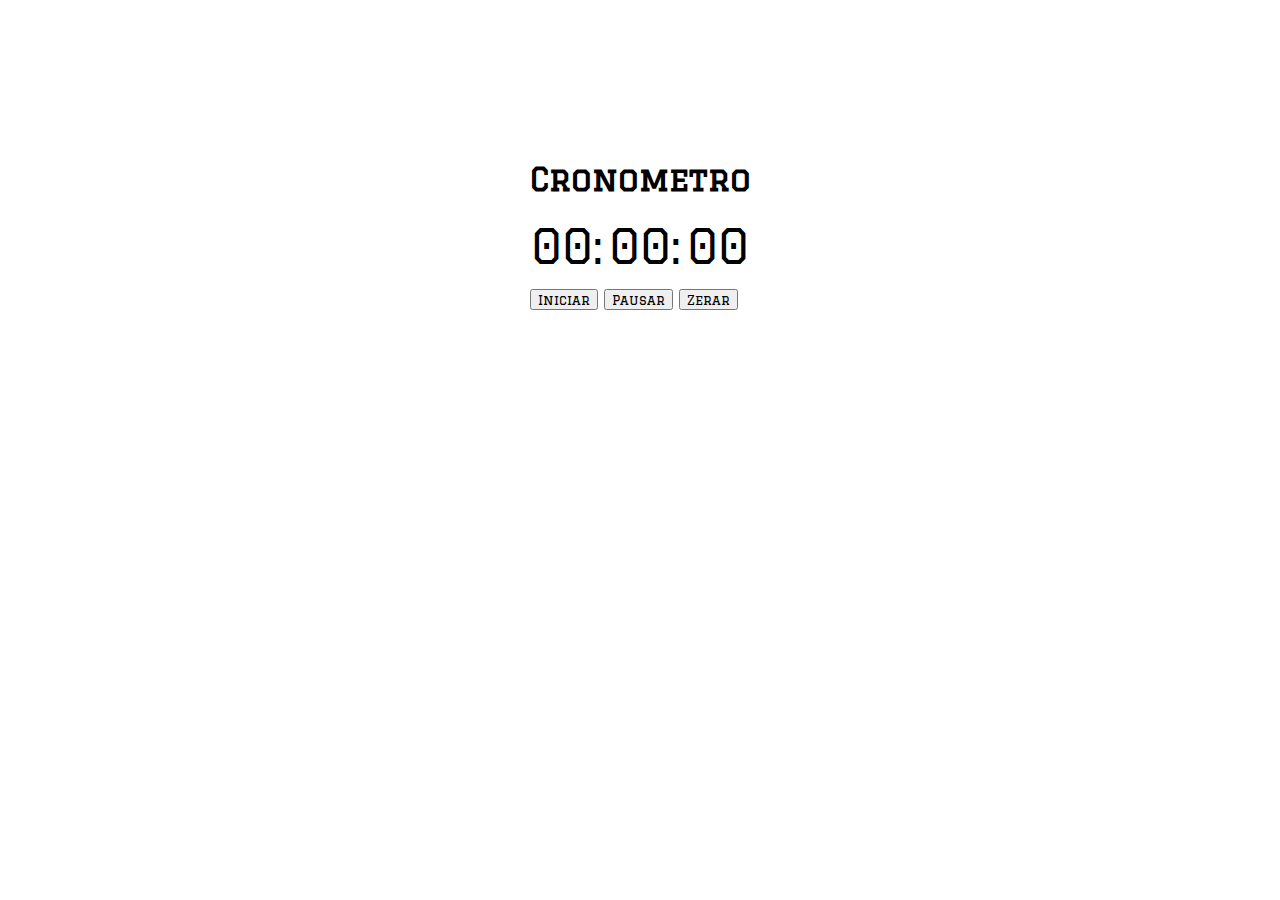
==== index.html @ fa7094e3 "." ====
<!DOCTYPE html>
<html lang="pt-br">
<head>
    <meta charset="UTF-8">
    <meta name="viewport" content="width=device-width, initial-scale=1.0">
    <title>Cronometro</title>
    <link rel="stylesheet" href="style.css">
</head>
<body>
        <section id="container-geral">
            <section id="container-cronometro">
                <h1>Cronometro</h1>
              
                <p id="contadores">
                    <span class="minuto relogio">00:</span>
                    <span class="segundo relogio">00:</span>
                    <span class="milisegundo relogio">00</span>
                </p>
               
                <p id="seletores">
                    <button class="iniciar">Iniciar</button>
                    <button class="pausar">Pausar</button>
                    <button class="zerar">Zerar</button>
                </p>
            
            </section>

        </section>

        <script src="script.js"></script>
</body>
</html>
---- style.css ----
@charset "utf-8";
@import url('https://fonts.googleapis.com/css2?family=Graduate&display=swap');

*{
    font-family: 'Graduate', serif;
}

h1{
    text-align: center;
}

#container-geral{
    display: flex;
    justify-content: center;
    align-items: center;
    height: 50vh;
}

#contadores{

    text-align: center;

}

.relogio{
    font-size: 3rem;
}
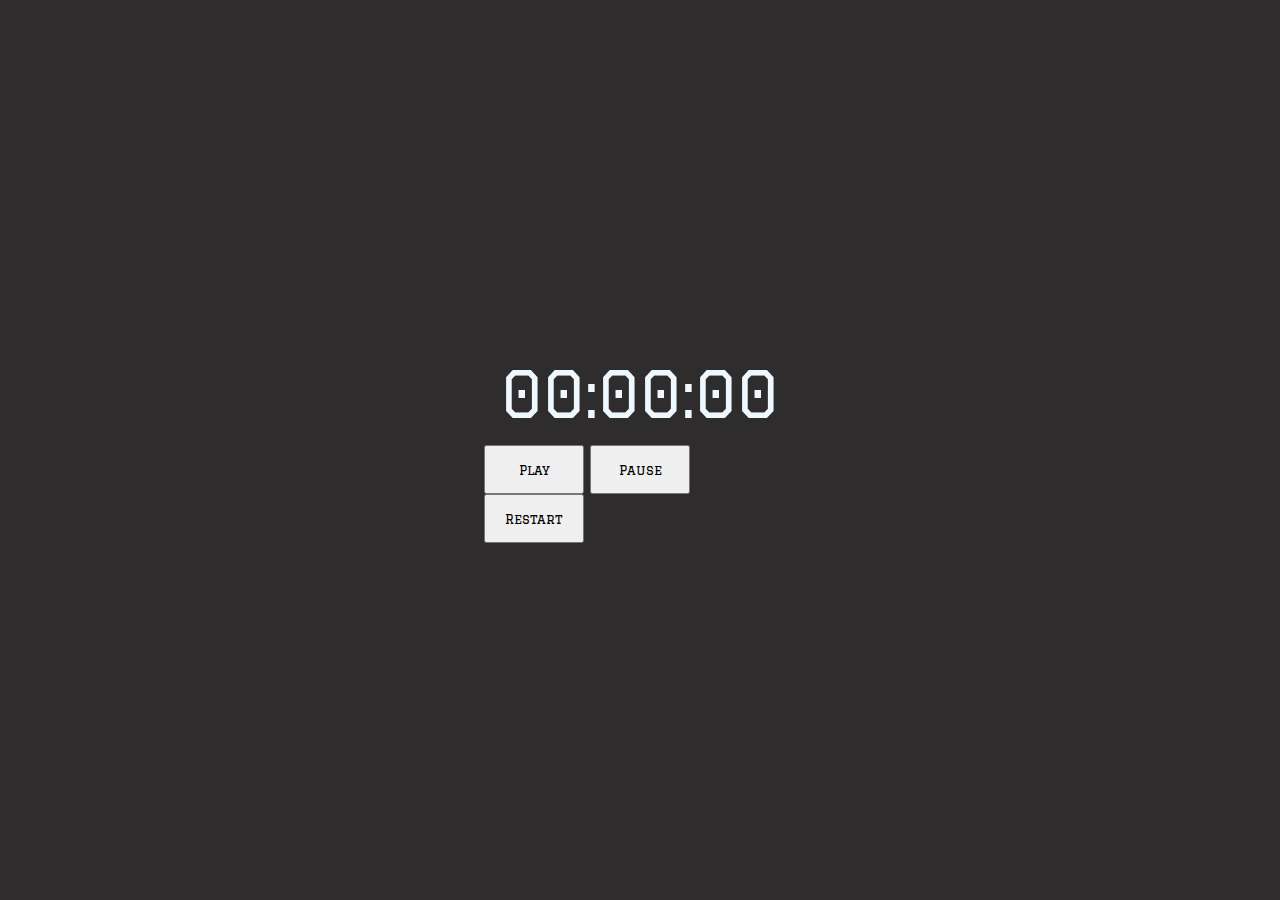
==== commit 8f9f3191: "." ====
--- a/index.html
+++ b/index.html
@@ -9,18 +9,20 @@
 <body>
         <section id="container-geral">
             <section id="container-cronometro">
-                <h1>Cronometro</h1>
-              
-                <p id="contadores">
-                    <span class="minuto relogio">00:</span>
-                    <span class="segundo relogio">00:</span>
-                    <span class="milisegundo relogio">00</span>
-                </p>
-               
+                
+                <div id="contadores">
+                    <div class="minuto relogio">00:</div>
+                    <div class="segundo relogio">00:</div>
+                    <div class="milisegundo relogio">00</div>
+                </div>
+
+                
                 <p id="seletores">
-                    <button class="iniciar">Iniciar</button>
-                    <button class="pausar">Pausar</button>
-                    <button class="zerar">Zerar</button>
+                   
+
+                    <button id="iniciar">Play</button>
+                    <button id="pausar">Pause</button>
+                    <button id="zerar">Restart</button>
                 </p>
             
             </section>
--- a/style.css
+++ b/style.css
@@ -1,27 +1,65 @@
 @charset "utf-8";
 @import url('https://fonts.googleapis.com/css2?family=Graduate&display=swap');
 
-*{
+*{  
+    margin: 0;
+    padding: 0;
+    box-sizing: border-box;
+    color: aliceblue;
     font-family: 'Graduate', serif;
 }
 
-h1{
-    text-align: center;
+body{
+    background-color: #2e2c2c;
+}
+
+#container-cronometro{
+    width: 311.5px;
 }
 
 #container-geral{
     display: flex;
     justify-content: center;
     align-items: center;
-    height: 50vh;
+    height: 100vh;
+    
 }
 
-#contadores{
+#indicadores{
 
     text-align: center;
 
 }
 
+#contadores{
+    display: flex;
+    justify-content: center;
+  
+}
+
+
+#seletores{
+    margin-top: 15px;
+}
+
 .relogio{
-    font-size: 3rem;
+    font-size: 4rem;
 }
+
+button{
+    width: 100px;
+    padding: 15px;
+}
+
+#iniciar{
+    color:black;
+
+}
+
+#pausar{
+    color:black;
+}
+
+#zerar{
+    color:black;
+}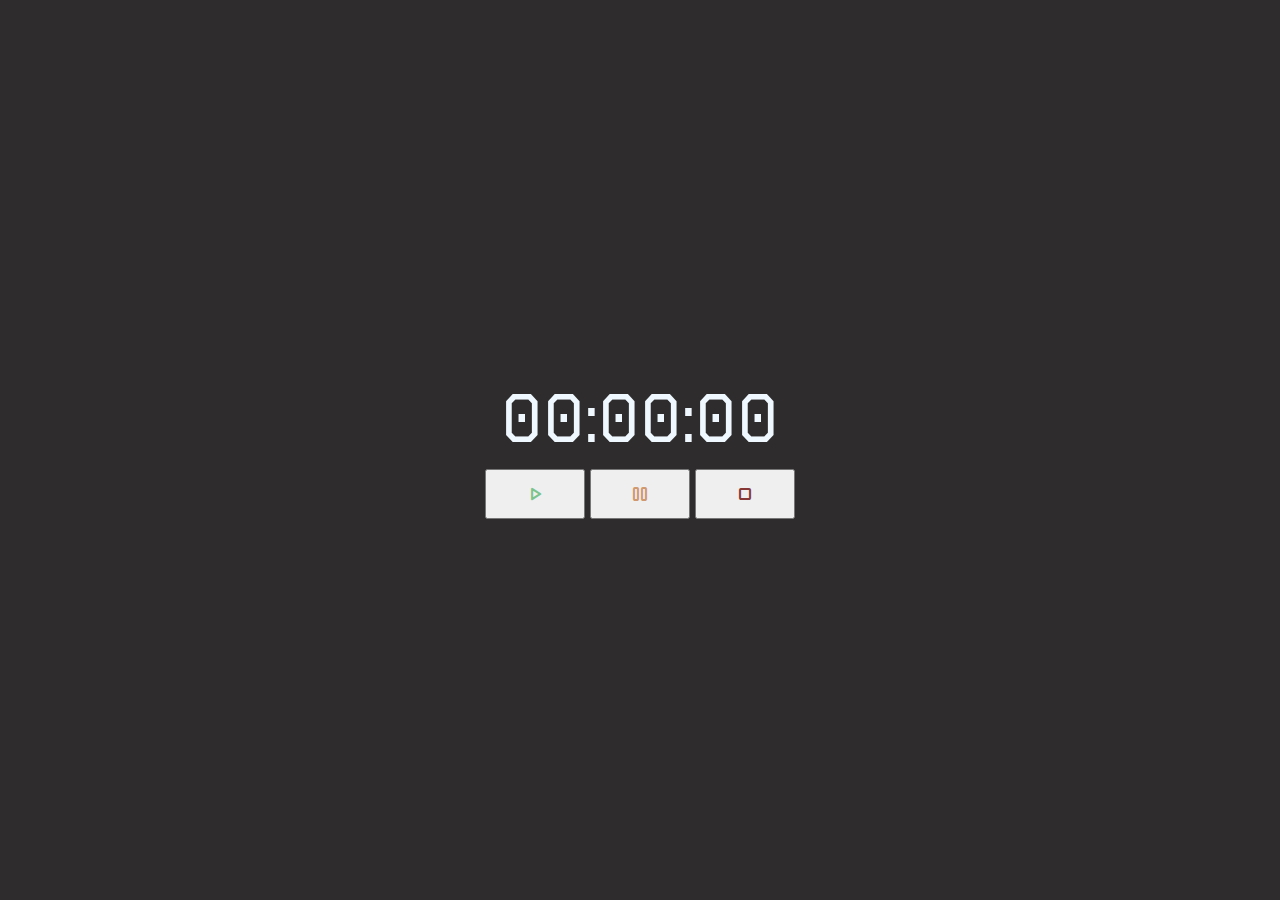
==== commit 2bb30ba8: "." ====
--- a/index.html
+++ b/index.html
@@ -5,6 +5,7 @@
     <meta name="viewport" content="width=device-width, initial-scale=1.0">
     <title>Cronometro</title>
     <link rel="stylesheet" href="style.css">
+    <link rel="stylesheet" href="https://fonts.googleapis.com/css2?family=Material+Symbols+Rounded:opsz,wght,FILL,GRAD@48,600,1,0" />
 </head>
 <body>
         <section id="container-geral">
@@ -16,13 +17,18 @@
                     <div class="milisegundo relogio">00</div>
                 </div>
 
-                
                 <p id="seletores">
-                   
-
-                    <button id="iniciar">Play</button>
-                    <button id="pausar">Pause</button>
-                    <button id="zerar">Restart</button>
+                    <button id="iniciar">
+                        <span class="material-symbols-rounded" id="play">play_arrow</span>
+                    </button>
+                    
+                    <button id="pausar">
+                        <span class="material-symbols-rounded" id="pause">pause</span>
+                    </button>
+                    
+                    <button id="zerar">
+                        <span class="material-symbols-rounded" id="stop">stop</span>
+                    </button>
                 </p>
             
             </section>
--- a/style.css
+++ b/style.css
@@ -39,6 +39,9 @@
 
 
 #seletores{
+    display: flex;
+    justify-content: center;
+    gap: 5px;
     margin-top: 15px;
 }
 
@@ -48,18 +51,30 @@
 
 button{
     width: 100px;
+    height: 50px;
     padding: 15px;
 }
 
-#iniciar{
-    color:black;
-
+.material-symbols-rounded{
+    color: black;
 }
 
-#pausar{
-    color:black;
+#play{
+    color: rgb(122, 196, 140);
 }
 
-#zerar{
+#pause{
+    color: rgb(209, 153, 112);
+}
+
+#stop{
+    color: rgb(136, 55, 55);
+}
+
+#iniciar,#pausar,#zerar{
     color:black;
+    display: flex;
+    justify-content: center;
+    align-items: center;
+
 }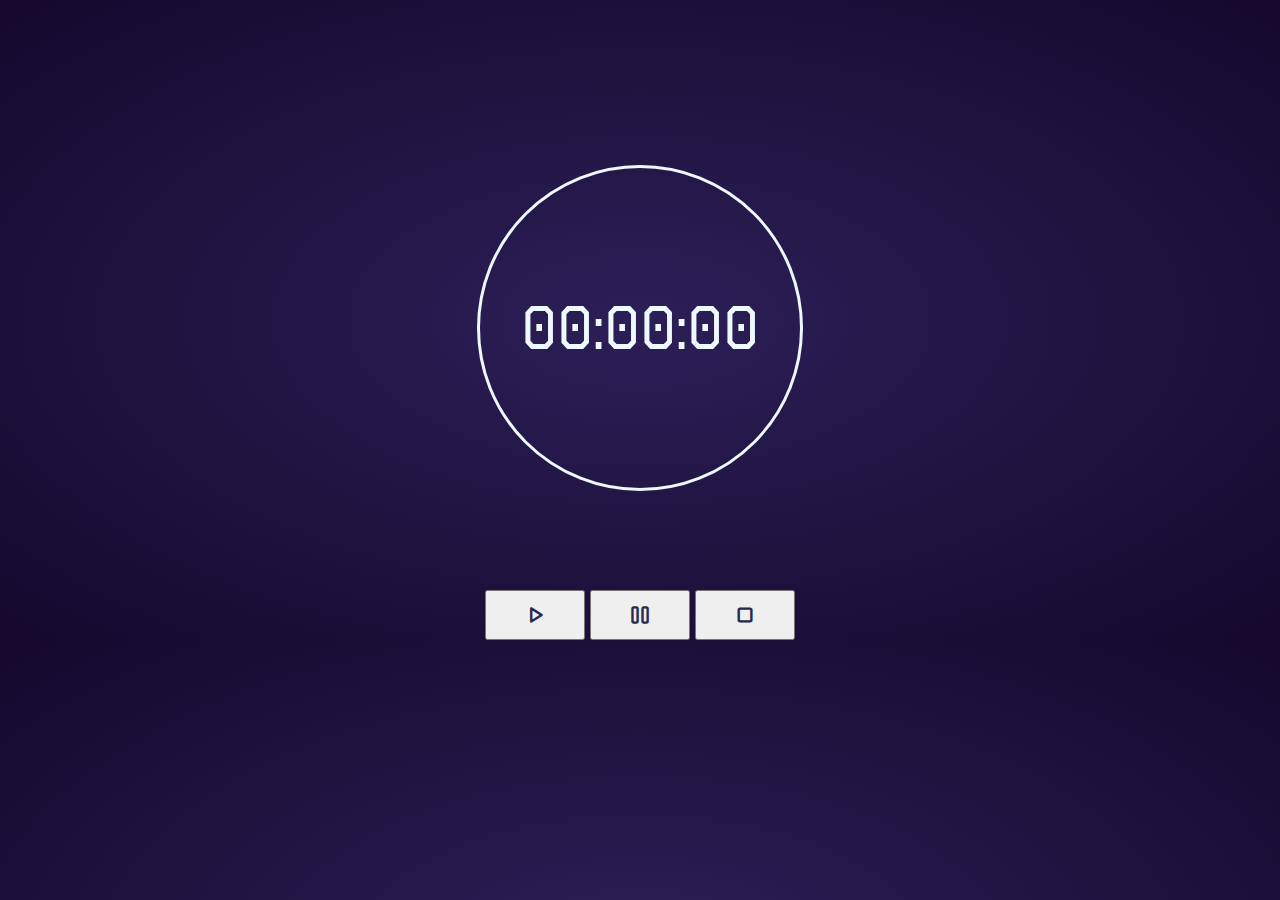
==== commit ea8ef69c: "." ====
--- a/index.html
+++ b/index.html
@@ -9,31 +9,30 @@
 </head>
 <body>
         <section id="container-geral">
-            <section id="container-cronometro">
-                
-                <div id="contadores">
-                    <div class="minuto relogio">00:</div>
-                    <div class="segundo relogio">00:</div>
-                    <div class="milisegundo relogio">00</div>
-                </div>
+           <div id="circulo"></div>
+               <section id="container-cronometro">
+                   <div id="contadores">
+                       <div class="minuto relogio">00:</div>
+                       <div class="segundo relogio">00:</div>
+                       <div class="milisegundo relogio">00</div>
+                   </div>
 
-                <p id="seletores">
-                    <button id="iniciar">
-                        <span class="material-symbols-rounded" id="play">play_arrow</span>
-                    </button>
-                    
-                    <button id="pausar">
-                        <span class="material-symbols-rounded" id="pause">pause</span>
-                    </button>
-                    
-                    <button id="zerar">
-                        <span class="material-symbols-rounded" id="stop">stop</span>
-                    </button>
-                </p>
-            
-            </section>
+               </section>
+        </section>
 
-        </section>
+        <p id="seletores">
+            <button id="iniciar">
+                <span class="material-symbols-rounded" id="play">play_arrow</span>
+            </button>
+    
+            <button id="pausar">
+                <span class="material-symbols-rounded" id="pause">pause</span>
+            </button>
+    
+            <button id="zerar">
+                <span class="material-symbols-rounded" id="stop">stop</span>
+            </button>
+        </p>
 
         <script src="script.js"></script>
 </body>
--- a/style.css
+++ b/style.css
@@ -10,31 +10,37 @@
 }
 
 body{
-    background-color: #2e2c2c;
+    background: radial-gradient(#2b1f57, #15082c);
 }
 
 #container-cronometro{
-    width: 311.5px;
+    width: 311.5px; 
+    z-index: 1; 
+}
+
+#circulo{
+    position: absolute;
+    padding: 160px;
+    border: 3px solid;
+    border-radius: 50%;
 }
 
 #container-geral{
     display: flex;
     justify-content: center;
     align-items: center;
-    height: 100vh;
-    
+    margin-top: 5rem;
+    height: 55vh;
+  
 }
 
 #indicadores{
-
     text-align: center;
-
 }
 
 #contadores{
     display: flex;
     justify-content: center;
-  
 }
 
 
@@ -46,10 +52,11 @@
 }
 
 .relogio{
-    font-size: 4rem;
+    font-size: 3.5rem;
 }
 
 button{
+    cursor: pointer;
     width: 100px;
     height: 50px;
     padding: 15px;
@@ -59,16 +66,9 @@
     color: black;
 }
 
-#play{
-    color: rgb(122, 196, 140);
-}
-
-#pause{
-    color: rgb(209, 153, 112);
-}
-
-#stop{
-    color: rgb(136, 55, 55);
+#play,#pause,#stop{
+    font-size: 30px;
+    color: #292850;
 }
 
 #iniciar,#pausar,#zerar{
